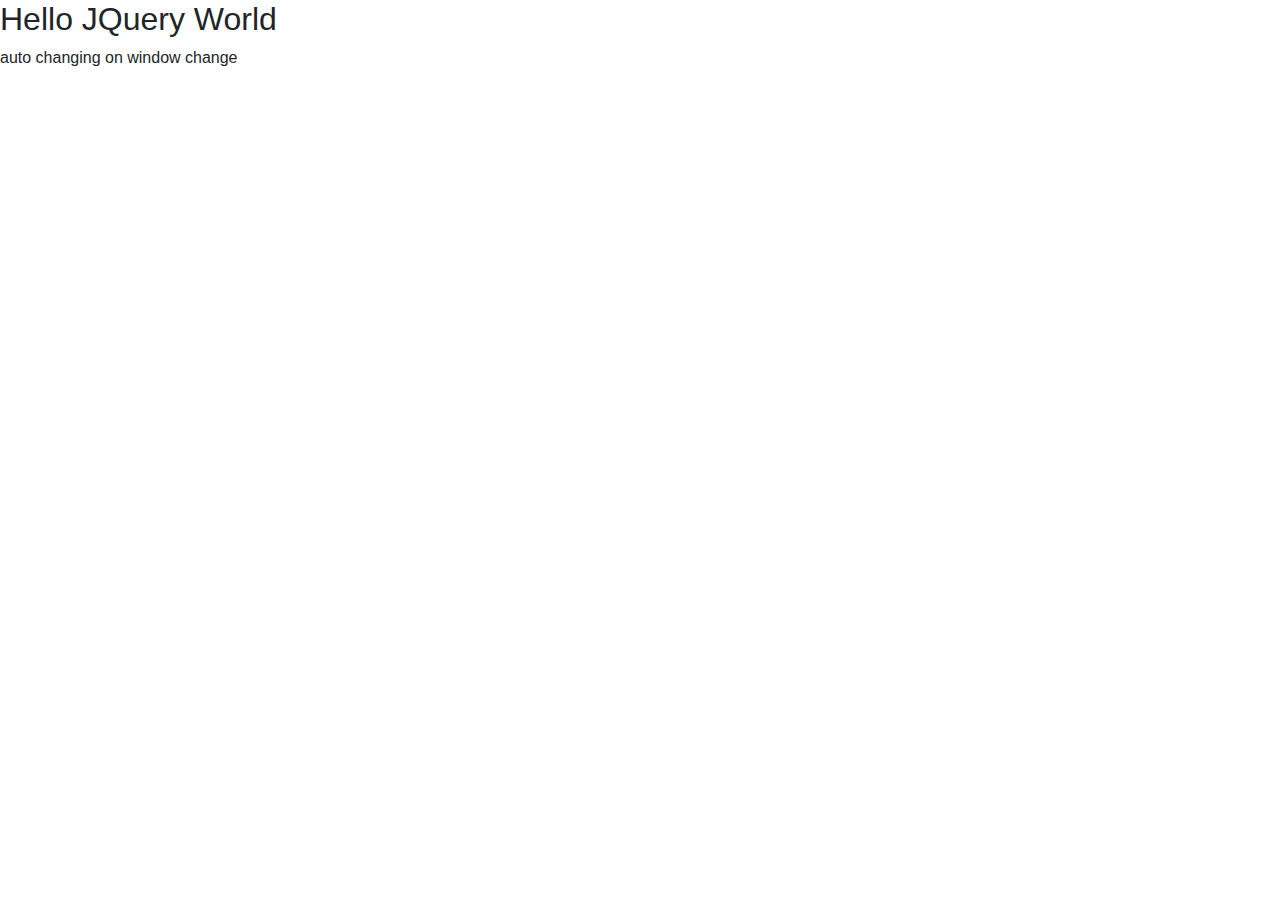
==== jquery/index.html @ af056040 "jquery learning pack" ====
<!DOCTYPE html>
<html lang="en">
<head>
    <meta charset="UTF-8">
    <meta name="viewport" content="width=device-width, initial-scale=1.0">
    <meta http-equiv="X-UA-Compatible" content="ie=edge">
    <title>Jquery learn</title>
    <link rel="stylesheet" href="css/bootstrap.css">
    <link rel="stylesheet" href="js/jquery-ui/jquery-ui.min.css">
    <link rel="stylesheet" href="css/style.css">

    <script src="js/jquery.min.js"></script>
    <script src="js/jquery-ui/jquery-ui.min.js"></script>
    <script src="js/bootstrap.min.js"></script>
</head>
<body>
    <h2>Hello JQuery World</h2>
    <p>auto changing on window change</p>
    
</body>
</html>
---- jquery/css/style.css ----
.test{
    color: darkgray;
}
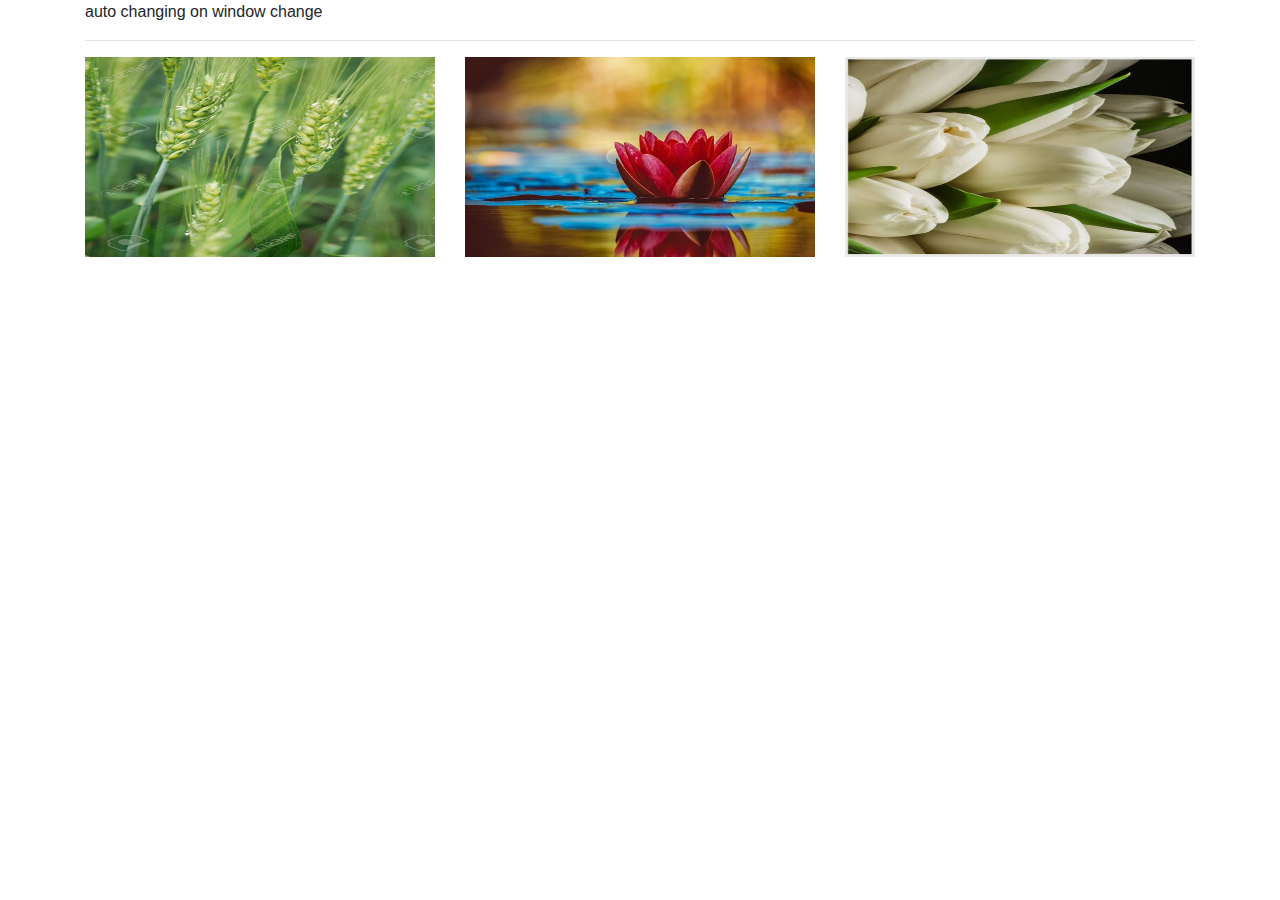
==== commit 9de15583: "image gallery" ====
--- a/jquery/index.html
+++ b/jquery/index.html
@@ -14,8 +14,24 @@
     <script src="js/bootstrap.min.js"></script>
 </head>
 <body>
-    <h2>Hello JQuery World</h2>
-    <p>auto changing on window change</p>
+    <div class="container">
+        <!-- <h2>Hello JQuery World</h2> -->
+        <p>auto changing on window change</p>
+        <hr>
+        <div class="gallery">
+            <div class="row">
+                    <div class="col-sm-4"><img src="img/gom.jpg" alt=""></div>
+                    <div class="col-sm-4"><img src="img/lily.jpg" alt=""></div>
+                    <div class="col-sm-4"><img src="img/suburban.jpg" alt=""></div>
+                </div>
+            </div> 
+        </div>
+    </div>
     
+    <script>
+        $(document).ready(function(){
+
+        });
+    </script>
 </body>
 </html>--- a/jquery/css/style.css
+++ b/jquery/css/style.css
@@ -1,3 +1,8 @@
 .test{
     color: darkgray;
+}
+
+.gallery img{
+    width: 100%;
+    height: 200px;
 }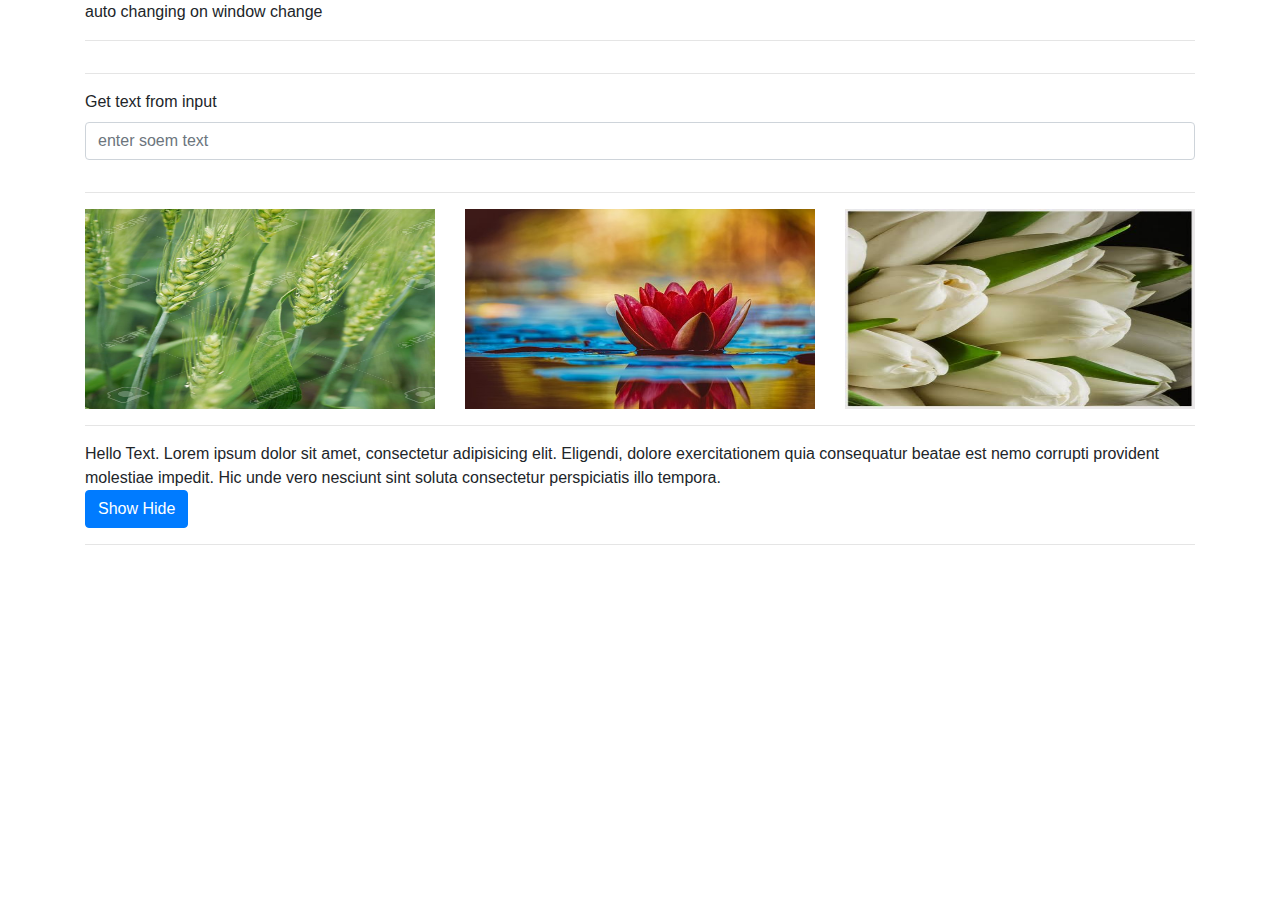
==== commit 3d0c4c87: "jquery selector" ====
--- a/jquery/index.html
+++ b/jquery/index.html
@@ -18,18 +18,60 @@
         <!-- <h2>Hello JQuery World</h2> -->
         <p>auto changing on window change</p>
         <hr>
+        <div class="row">
+            <div class="col-md-12">
+                <div id="show-data"></div>
+                <hr>
+                <form action="" method="get">
+                    <div class="form-group">
+                      <label for="">Get text from input</label>
+                      <input type="text" class="form-control" name="get_text_name" id="get-text" aria-describedby="helpId" placeholder="enter soem text"> 
+                    </div>
+                </form>
+            </div>
+        </div>
+        <hr>
+
         <div class="gallery">
             <div class="row">
-                    <div class="col-sm-4"><img src="img/gom.jpg" alt=""></div>
-                    <div class="col-sm-4"><img src="img/lily.jpg" alt=""></div>
-                    <div class="col-sm-4"><img src="img/suburban.jpg" alt=""></div>
-                </div>
+                <div class="col-sm-4"><img src="img/gom.jpg" alt=""></div>
+                <div class="col-sm-4"><img src="img/lily.jpg" alt=""></div>
+                <div class="col-sm-4"><img src="img/suburban.jpg" alt=""></div>
             </div> 
         </div>
+   
+    <hr>
+    <div class="row">
+        <div class="col-md-12">
+            <div class="text-file">
+                Hello Text. Lorem ipsum dolor sit amet, consectetur adipisicing elit. Eligendi, dolore exercitationem quia consequatur beatae est nemo corrupti provident molestiae impedit. Hic unde vero nesciunt sint soluta consectetur perspiciatis illo tempora.
+            </div>
+            <button id="mybtn" class="btn btn-primary">Show Hide</button>
+        </div>
     </div>
+    <hr>
     
+    </div>
     <script>
         $(document).ready(function(){
+            $('#mybtn').click(function (){
+               $('.text-file').toggle('slow');
+            });
+
+            $('.')
+            // $('*') //select all elements
+            // $(this) //select current elements
+            // $('p.intro') //select all p elements with class intro
+            // $('p:first') //select the first p element 
+            // $('ul li:first') //select first <li> element of first <ul>
+            // $('ul li:first-child') //select first <li> element of every <ul>
+            // $("[href]") //select all elements with an href attribute
+            // $("a[target='_blank']"); //select all <a> element with a target attribute value equal to "_blank"
+            // $(":button") //select all <button> elements and <input> elements of type = "button"
+            // $("tr:even"); //select all even <tr> elements
+            // $("tr:odd");//select all odd <tr> elements
+            // jquery selector teaster
+            // https://www.w3schools.com/jquery/trysel.asp
 
         });
     </script>
